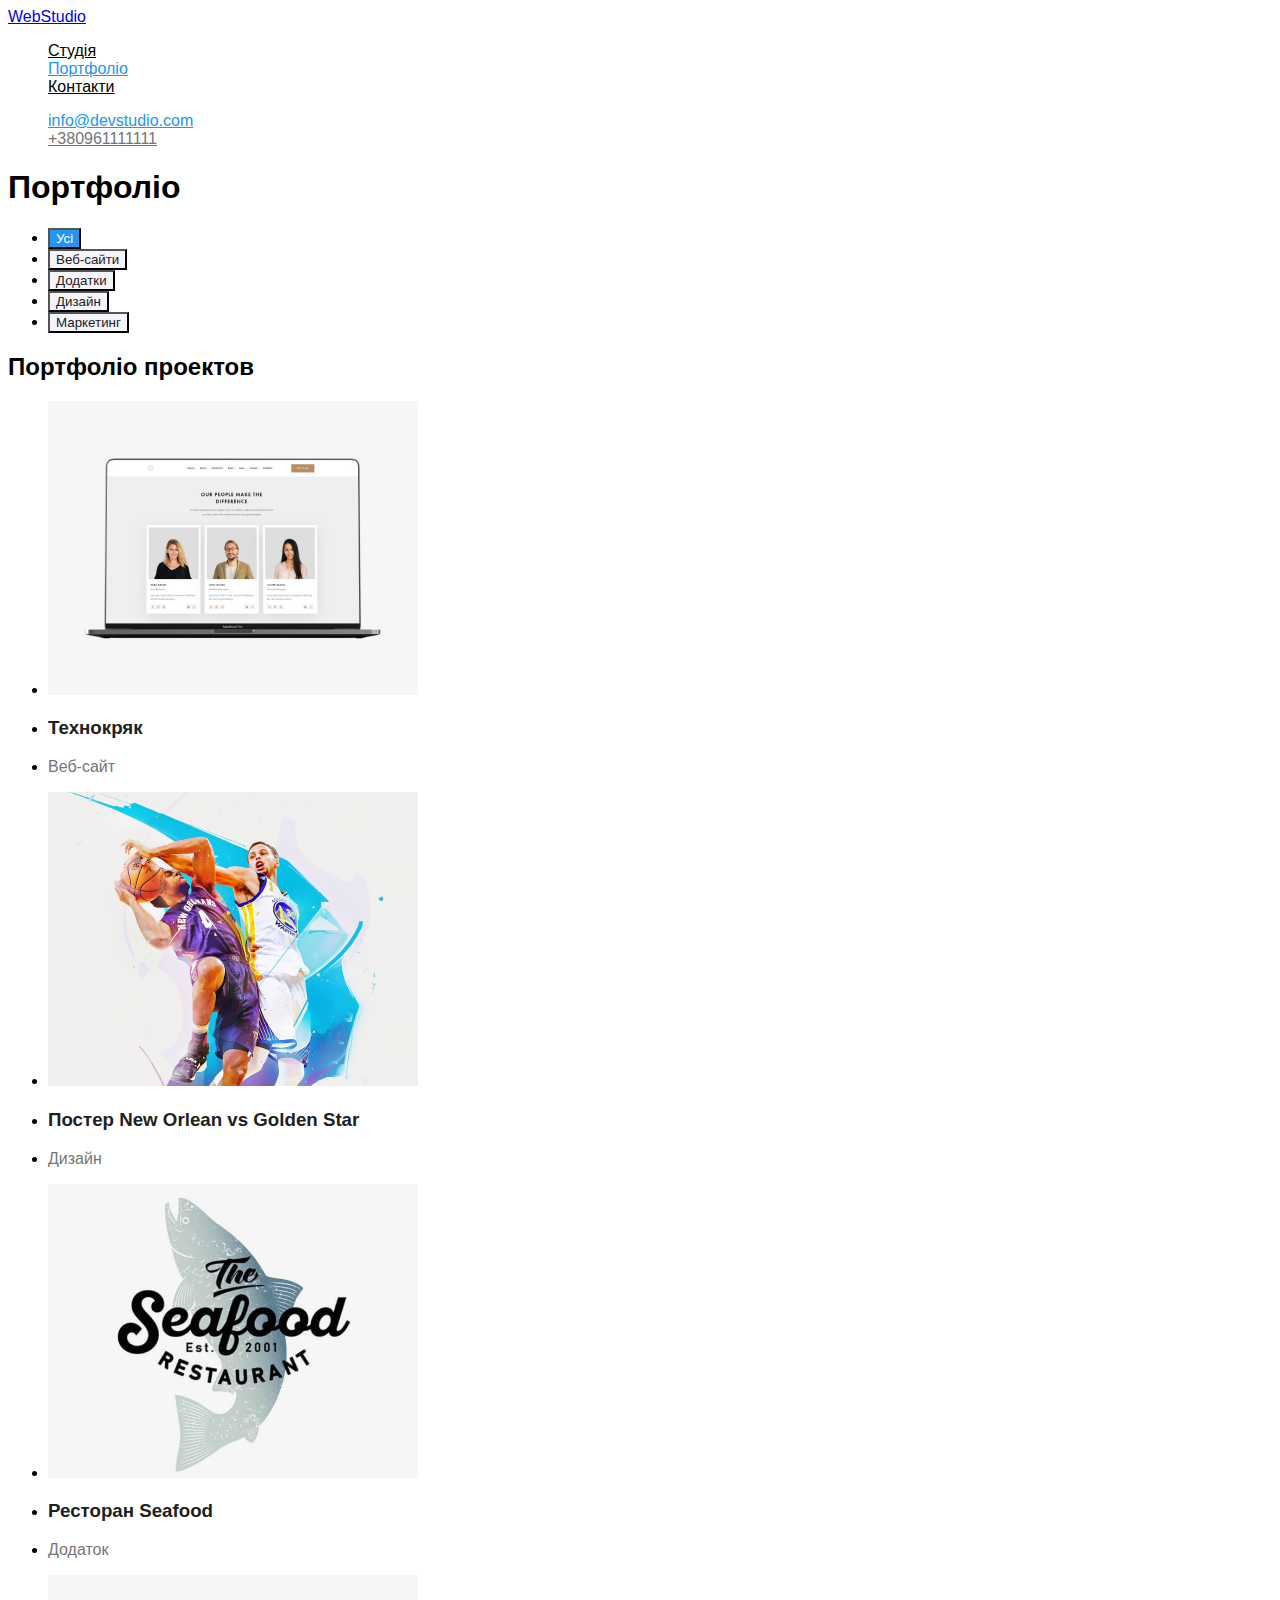
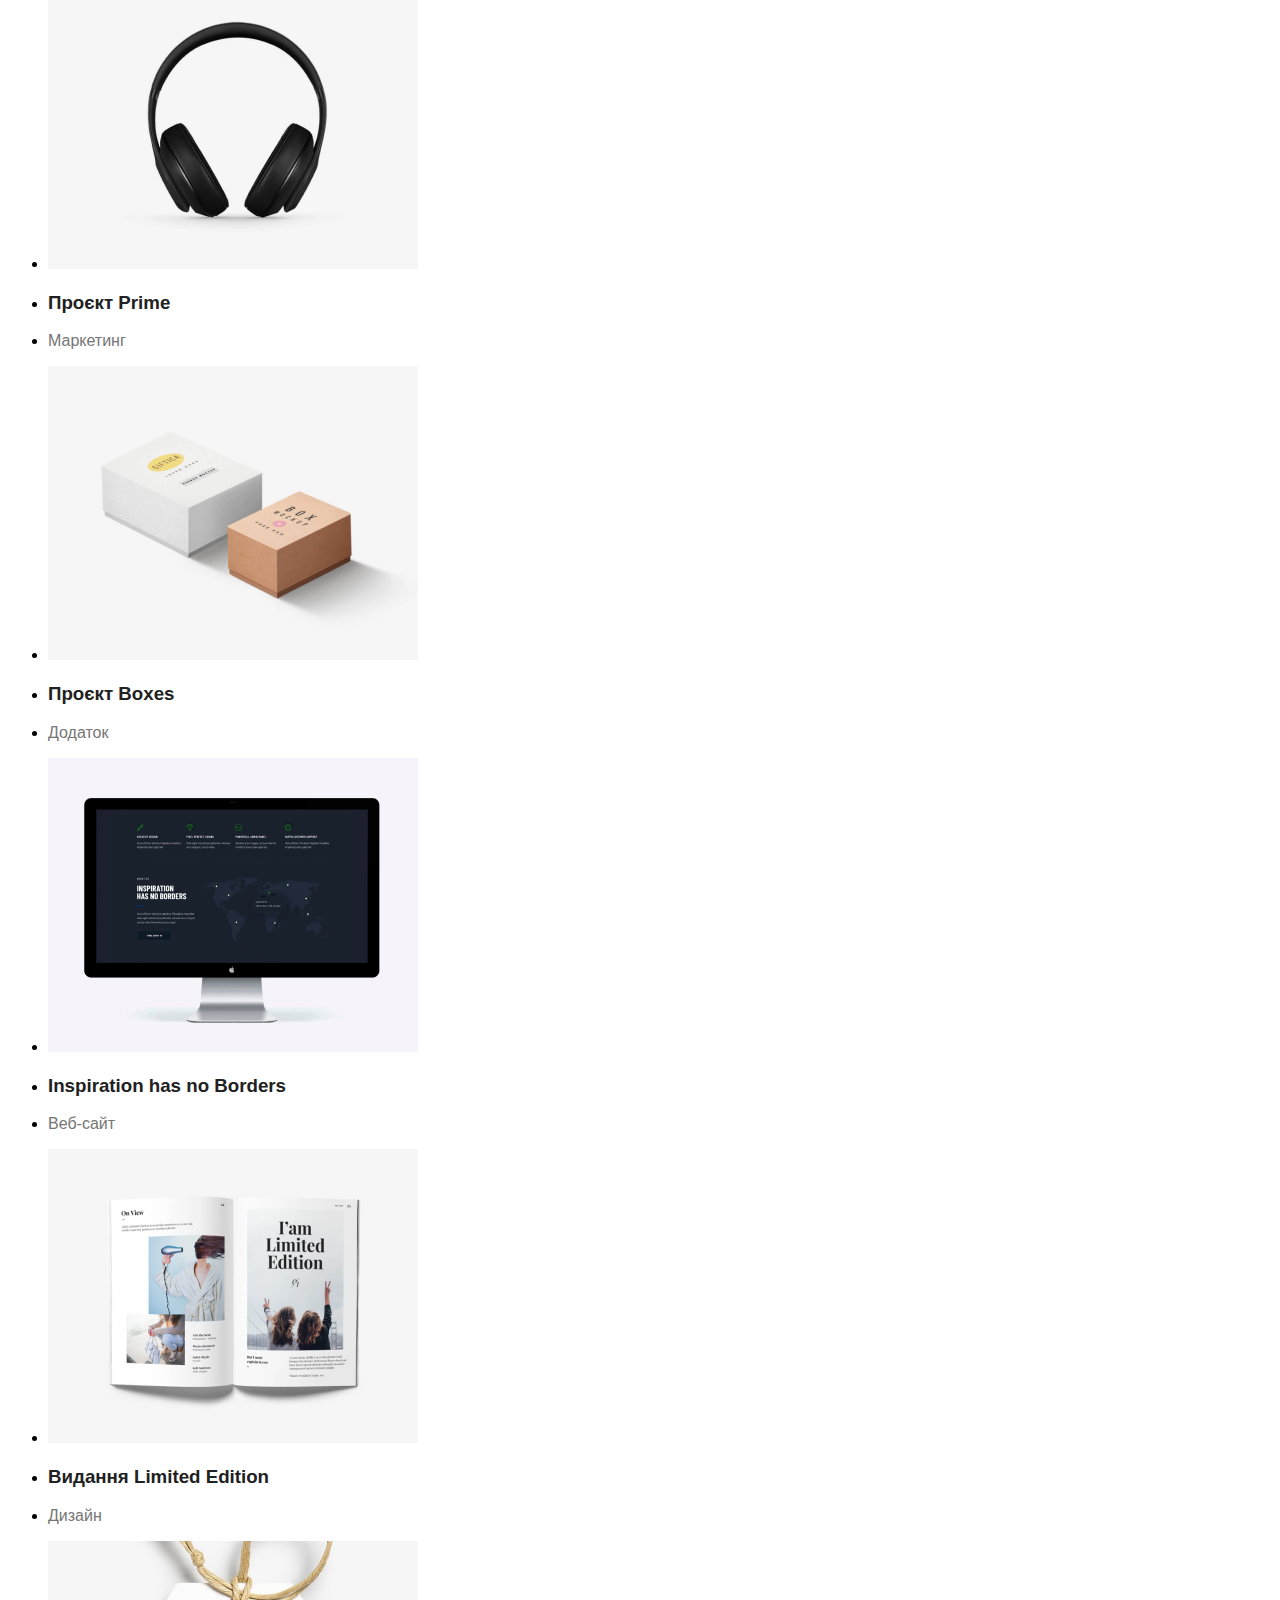
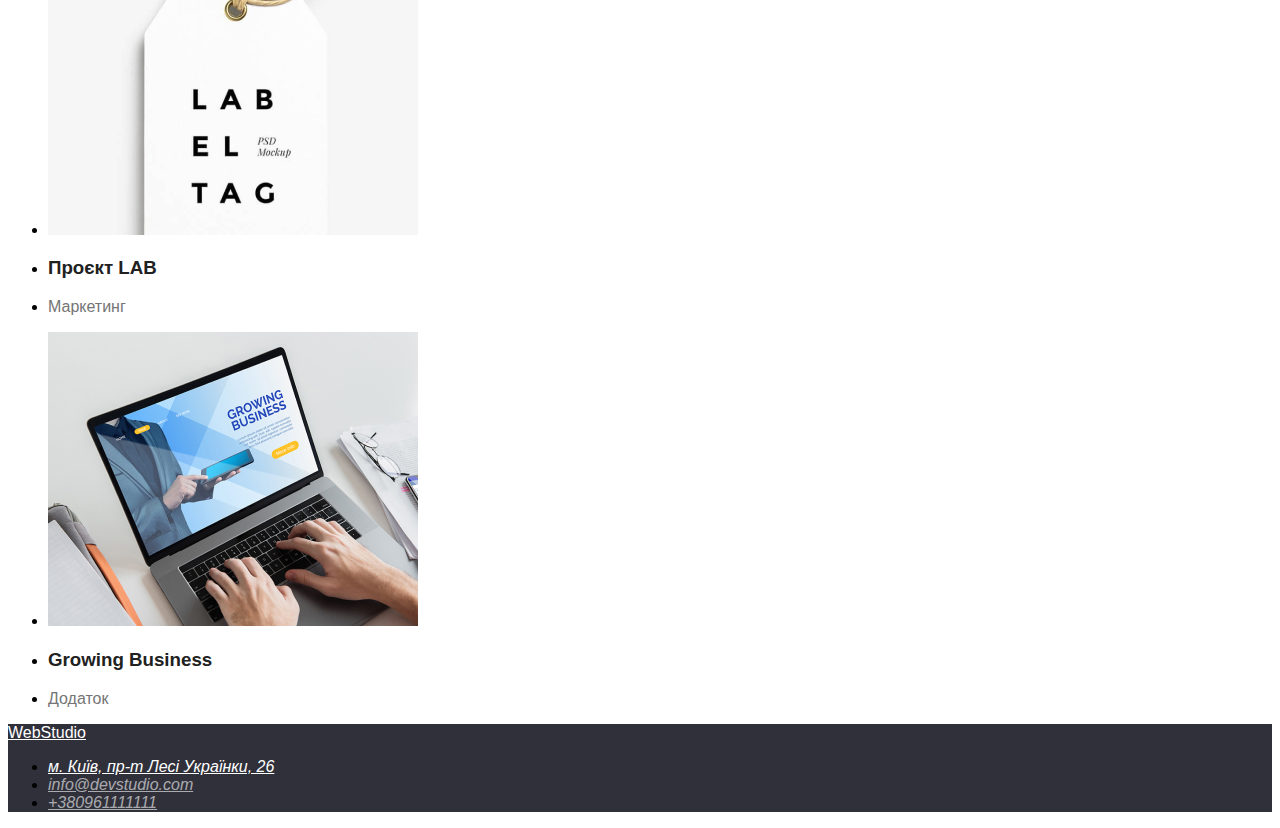
==== portfilio.html @ d3ab1b27 "Initial commit" ====
<!DOCTYPE html>
<html lang="uk">
<head>
    <meta charset="UTF-8">
    <meta http-equiv="X-UA-Compatible" content="IE=edge">
    <meta name="viewport" content="width=device-width, initial-scale=1.0">
    <title>PORTFOLIO</title>
    <link rel="stylesheet" href="./css/styles.css"/>
</head>
<body class="page">
    <header>
        <nav>
            <a href="/index.html" class="logo">
                WebStudio
           </a>
            <ul >
                <li><a href="" class="site-nav">Студія</a></li>
                <li><a href="./index.html" class="studia current">Портфоліо</a> </li>
                <li><a href="" class="site-nav">Контакти</a></li>
                
             </ul>
        </nav>  

            <ul class="auth-nav">
                <li><a href="mailto:info@devstudio.com" class="imail">info@devstudio.com</a></li>
                <li><a href="tel:+380961111111" class="telefone">+380961111111</a></li>
             </ul>


    </header>
    <h1>Портфоліо</h1> 
    <section>
        <ul>
            <li> <button type="button" class="button">Усі</button></li>
            <li><button type="button" class="portfolio-button">Веб-сайти</button></li>
            <li><button type="button" class="portfolio-button">Додатки</button></li>
            <li><button type="button" class="portfolio-button">Дизайн</button></li>
            <li><button type="button" class="portfolio-button">Маркетинг</button></li>
        </ul>
    </section>
    <section>
    <h2>Портфоліо проектов</h2>
    <ul>
        <li><img src="./imege/portfolio/tehno.jpg" alt="people"></li>
        <li><h3 class="title">Технокряк</h3></li>
        <li><p class="title-inform">Веб-сайт</p></li>
    </ul>
    <ul>
        <li><img src="./imege/portfolio/basket.jpg" alt="basketbol" width="370"></li>
        <li><h3 class="title">Постер New Orlean vs Golden Star</h3></li>
        <li><p class="title-inform">Дизайн</p></li>
    </ul>
    <ul>
        <li><img src="./imege/portfolio/fich.jpg" alt="fiching" width="370"></li>
        <li><h3 class="title">Ресторан Seafood</h3></li>
        <li><p class="title-inform">Додаток</p></li>
    </ul>
    <ul>
        <li><img src="./imege/portfolio/music.jpg" alt="headphone" width="370" ></li>
        <li><h3 class="title">Проєкт Prime</h3></li>
        <li><p class="title-inform">Маркетинг</p></li>
    </ul>
    <ul>
        <li><img src="./imege/portfolio/box.jpg" alt="boxs" width="370"></li>
        <li><h3 class="title">Проєкт Boxes</h3></li>
        <li><p class="title-inform">Додаток</p></li>
    </ul>
    <ul>
        <li><img src="./imege/portfolio/noyt.jpg" alt="noutbuk" width="370"></li>
        <li><h3 class="title">Inspiration has no Borders</h3></li>
        <li><p class="title-inform">Веб-сайт</p></li>
    </ul>
    <ul>
        <li><img src="./imege/portfolio/magaz.jpg" alt="magazine" width="370"></li>
        <li><h3 class="title">Видання Limited Edition</h3></li>
        <li><p class="title-inform">Дизайн</p></li>
    </ul>
    <ul>
        <li><img src="./imege/portfolio/laibl.jpg" alt="laibl" width="370"></li>
        <li><h3 class="title">Проєкт LAB</h3></li>
        <li><p class="title-inform">Маркетинг</p></li>
    </ul>
    <ul>
        <li><img src="./imege/portfolio/ruka.jpg" alt="hands" width="370"></li>
        <li><h3 class="title">Growing Business</h3></li>
        <li><p class="title-inform">Додаток</p></li>
    </ul>
    </section>

      <!---Футер-->
      <footer class="footer">
        <a href="./index.html" class="webstud">WebStudio</a>
        <address>
            <ul> 
                <li><a class="adress" href="посиланняgooglemap" target="_blank" rel="noopener noreferrer">м. Київ, пр-т Лесі Українки, 26</a></li>
                <li><a class="mail" href="mailto:info@devstudio.com">info@devstudio.com</a></li>
                <li><a class="tele" href="tel:+380961111111">+380961111111</a></li>
            </ul>
             
        </address>
    </footer>

</body>
---- css/styles.css ----
header{
   color:#FFFFFF ; 
}
.logo{
    color: #000000 #2196F3; 
    font-family: Raleway, sans-serif;
    font-style: 700;
    font-weight: 145px;
    font-size: 26px
    line-height: 1;
}
.page{
    font-family: Roboto, sans-serif;
}
.studia{
    color:#2196F3 ;
    font-family: Roboto
    font-style:  500;
    font-size: 14px
    line-height: 1,2;
}
.site-nav{
    color: #000000;
    font-family: Roboto
    font-style: 500;
    font-size: 14px
    line-height:1,2;
}
.studia .site-nav:hover,
.studia .site-nav:focus
.studia. current{
    color: #2196F3;
}
.imail{
  color: #2196F3;  
  font-family: Roboto
  font-style: 500;
  font-size: 14px
  line-height: 1,2;
}
.telefone{
    color:#757575;
    font-family: Roboto
    font-style: 500;
    font-size: 14px
    line-height: 1,2;
}
.button-title{
    background-color: #2F303A;
    color: #FFFFFF;
    font-family: Roboto
    font-style 900;
    font-size 44px
    line-height: 1,4; 
    text-align: center;
}
.button{
    color: #FFFFFF;
    background-color: #2196F3;
    font-family: Roboto
    font-style: 700;
    font-size 16px
    line-height: 1,8;
}
.portfolio-button{
    color: #212121;
    background-color: #F5F4FA;
    font-family: Roboto
    font-style 500;
    font-size: 16px
    line-height 1,6;
}
.comande{
    background-color: #F5F4FA;
}
.title{
    color: #212121;
    font-family: Roboto
    font-style: 700
    font-size: 14px
    lineheight: 1,14
}
.title-inform{
    color:#757575;
    font-family: Roboto
    font-style: 400;
    font-size: 14px
    line-height: 1,7;

}
.footer{
    background-color: #2F303A;
}
.webstud{
    color: #FFFFFF;
    font-family: Raleway
    font-style: 700;
    font-size: 26px
    line-height: 1,2;
}
.adress{
  color: #FFFFFF;
  font-family: Roboto
  font-style: 400;
  font-size: 14px
  line-height: 1,7;
}   
.mail{
    color: rgba(255, 255, 255, 0.6);
    font-family: Roboto
    font-style: 400;
    font-size: 14px
    line-height: 1,7;
}
.tele{
   color:rgba(255, 255, 255, 0.6) ;
   font-family: Roboto
   font-style: 400;
   font-size: 14px
   line-height: 1,7;
}
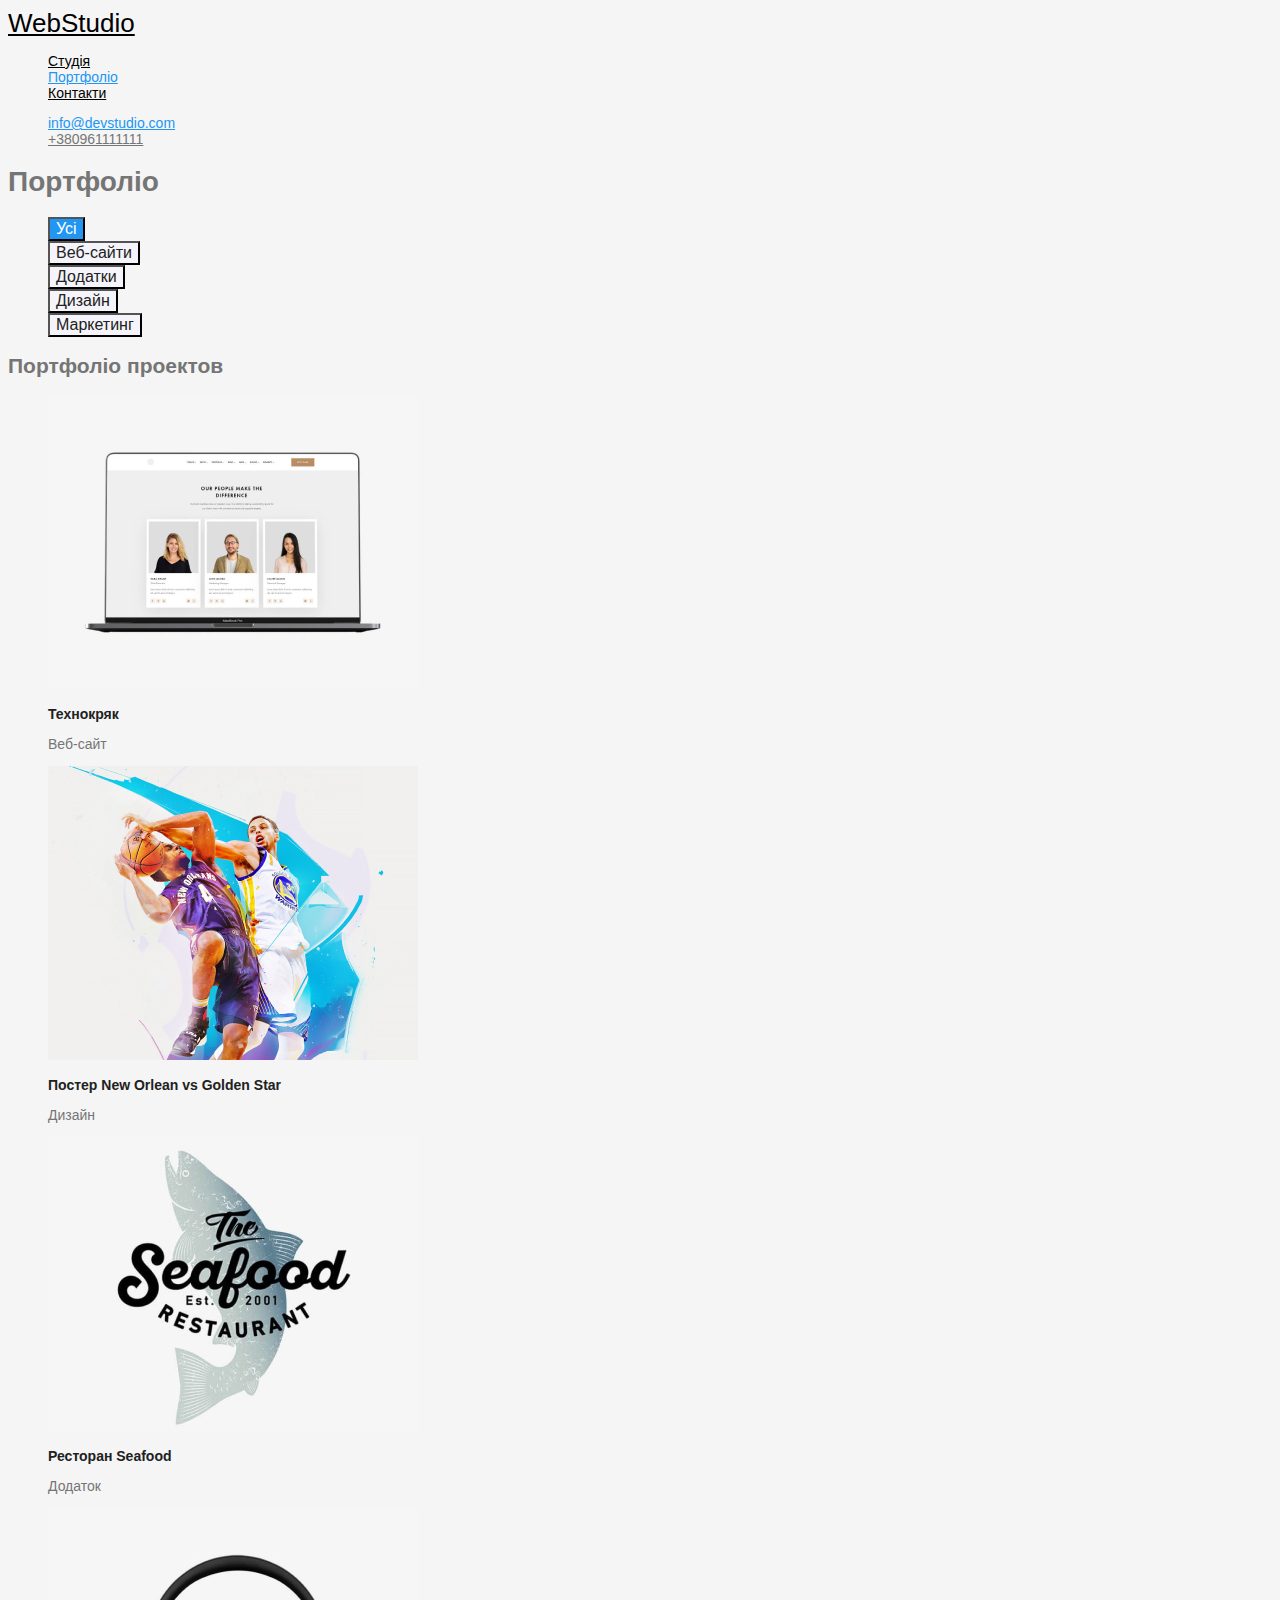
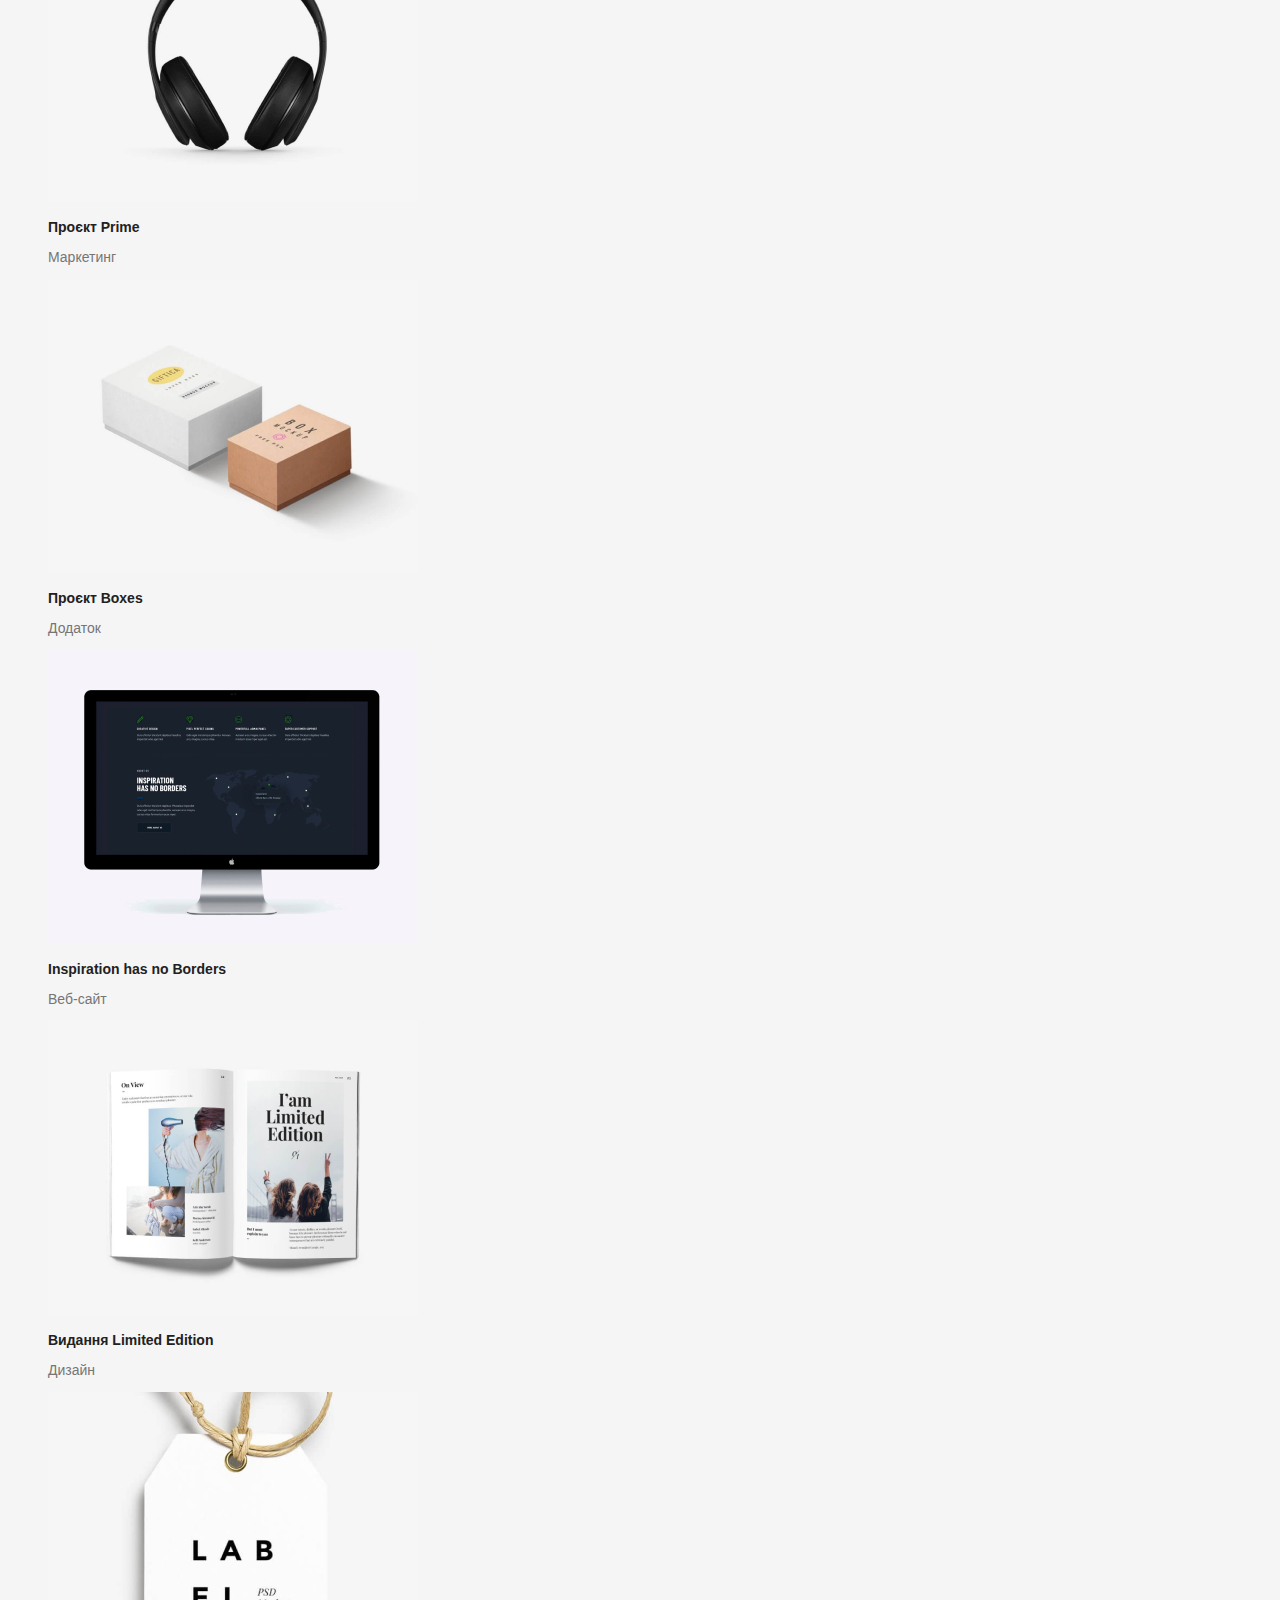
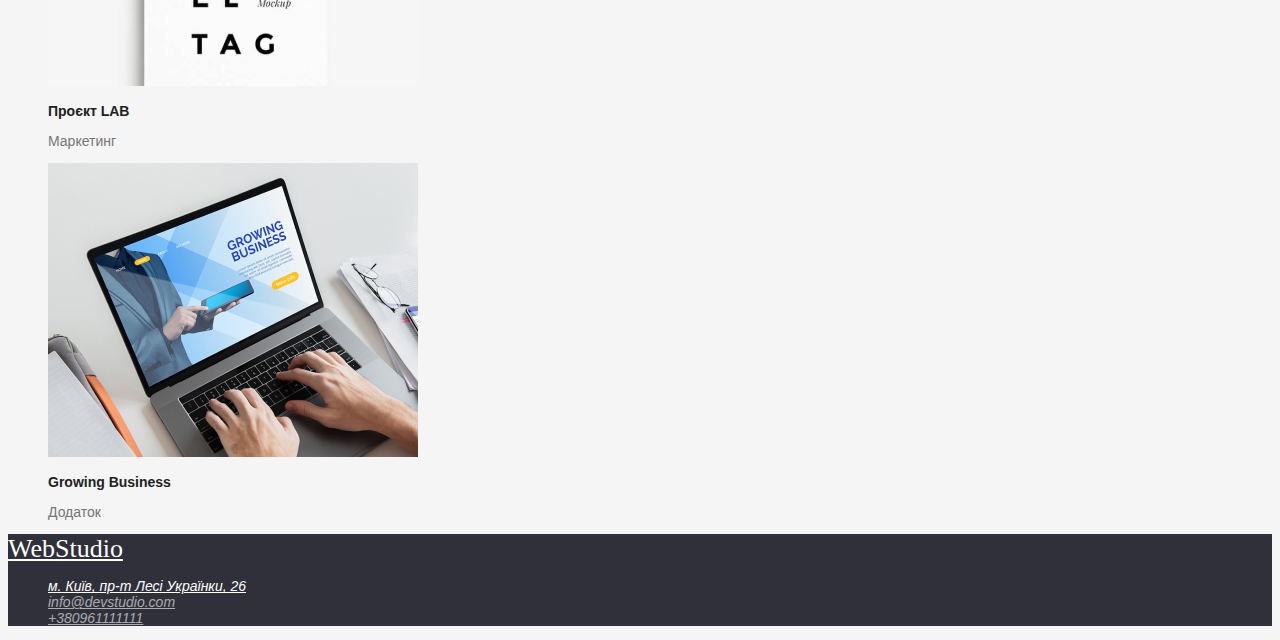
==== commit dfc2aad8: "Зробила корекцію." ====
--- a/portfilio.html
+++ b/portfilio.html
@@ -7,15 +7,15 @@
     <title>PORTFOLIO</title>
     <link rel="stylesheet" href="./css/styles.css"/>
 </head>
-<body class="page">
+<body>
     <header>
         <nav>
-            <a href="/index.html" class="logo">
+            <a href="" class="logo">
                 WebStudio
            </a>
             <ul >
-                <li><a href="" class="site-nav">Студія</a></li>
-                <li><a href="./index.html" class="studia current">Портфоліо</a> </li>
+                <li><a href="./index.html" class="site-nav">Студія</a></li>
+                <li><a href="" class="studia current">Портфоліо</a> </li>
                 <li><a href="" class="site-nav">Контакти</a></li>
                 
              </ul>
@@ -89,12 +89,12 @@
 
       <!---Футер-->
       <footer class="footer">
-        <a href="./index.html" class="webstud">WebStudio</a>
+        <a href="./index.html" class="slogan">WebStudio</a>
         <address>
             <ul> 
                 <li><a class="adress" href="посиланняgooglemap" target="_blank" rel="noopener noreferrer">м. Київ, пр-т Лесі Українки, 26</a></li>
                 <li><a class="mail" href="mailto:info@devstudio.com">info@devstudio.com</a></li>
-                <li><a class="tele" href="tel:+380961111111">+380961111111</a></li>
+                <li><a class="phone" href="tel:+380961111111">+380961111111</a></li>
             </ul>
              
         </address>
--- a/css/styles.css
+++ b/css/styles.css
@@ -1,122 +1,133 @@
+:root{
+    --primary-text-color:#757575;
+    --title-text-color:#000000;
+    --secondary-header-color:#212121;
+    --accent-color:#2196F3;
+    --main-body-color:#F5F5F5;
+    --main-background-color:#FFFFFF;
+    --secondary-background-color:#F5F4FA;
+    --window-color:#2F303A;
+    --email-color:rgba(255, 255, 255, 0.6);
+}
 
-header{
-   color:#FFFFFF ; 
-}
+/* основной цвет текста #757575  серый */
+/* цвет заголовков #000000  черный */
+/* цвет вторичных заголовков #212121 */
+/* цвет акцентов #2196F3 голубой */
+/* основной цвет тела #F5F5F5 */
+/* основной цвет фона  #FFFFFF  белый*/
+/* вторичній цвет фона #F5F4FA  еле серый*/
+/* цвет окна #2F303A асфальт*/
+/* цвет имейла и телефона rgba(255, 255, 255, 0.6)*/
+
+
 .logo{
-    color: #000000 #2196F3; 
+    color:var(--title-text-color); 
     font-family: Raleway, sans-serif;
     font-style: 700;
     font-weight: 145px;
     font-size: 26px
-    line-height: 1;
 }
-.page{
+body{
     font-family: Roboto, sans-serif;
+    background-color:var(--main-body-color);
+    color:var(--primary-text-color);
+    font-size: 14px;
+    line-height: 1,7;
+
+}
+ul{
+    list-style: none;
 }
 .studia{
-    color:#2196F3 ;
-    font-family: Roboto
-    font-style:  500;
-    font-size: 14px
+    color:var(--accent-color);
+    font-style: 500;
+    font-size: 14px;
     line-height: 1,2;
 }
 .site-nav{
-    color: #000000;
-    font-family: Roboto
+    color:var(--title-text-color);
     font-style: 500;
-    font-size: 14px
+    font-size: 14px;
     line-height:1,2;
 }
 .studia .site-nav:hover,
 .studia .site-nav:focus
-.studia. current{
-    color: #2196F3;
+.studia .current {
+    color:var(--accent-color);
 }
 .imail{
-  color: #2196F3;  
-  font-family: Roboto
+  color: var(--accent-color);  
   font-style: 500;
-  font-size: 14px
+  font-size: 14px;
   line-height: 1,2;
 }
 .telefone{
-    color:#757575;
-    font-family: Roboto
+    color:var(--primary-text-color);
     font-style: 500;
-    font-size: 14px
+    font-size: 14px;
     line-height: 1,2;
 }
 .button-title{
-    background-color: #2F303A;
-    color: #FFFFFF;
-    font-family: Roboto
-    font-style 900;
-    font-size 44px
+    background-color:var(--window-color);
+    color:var(--main-background-color);
+    font-style: 900;
+    font-size: 44px;
     line-height: 1,4; 
     text-align: center;
 }
 .button{
-    color: #FFFFFF;
-    background-color: #2196F3;
-    font-family: Roboto
+    color: var(--main-background-color);
+    background-color: var(--accent-color);
     font-style: 700;
-    font-size 16px
+    font-size: 16px;
     line-height: 1,8;
 }
 .portfolio-button{
-    color: #212121;
-    background-color: #F5F4FA;
-    font-family: Roboto
-    font-style 500;
-    font-size: 16px
-    line-height 1,6;
+    color:var(--secondary-header-color);
+    background-color:var(--secondary-background-color);
+    font-style: 500;
+    font-size: 16px;
+    line-height: 1,6;
 }
 .comande{
-    background-color: #F5F4FA;
+    background-color:var(--secondary-background-color);
 }
 .title{
-    color: #212121;
-    font-family: Roboto
-    font-style: 700
-    font-size: 14px
-    lineheight: 1,14
+    color: var(--secondary-header-color);
+    font-style: 700;
+    font-size: 14px;
+    line-height: 1,14
 }
 .title-inform{
-    color:#757575;
-    font-family: Roboto
+    color:var(--primary-text-color);
     font-style: 400;
-    font-size: 14px
+    font-size: 14px;
     line-height: 1,7;
-
 }
 .footer{
-    background-color: #2F303A;
+    background-color:var(--window-color);
 }
-.webstud{
-    color: #FFFFFF;
-    font-family: Raleway
+.slogan{
+    color: var(--main-background-color);
+    font-family: Raleway sans-serif;
     font-style: 700;
-    font-size: 26px
+    font-size: 26px;
     line-height: 1,2;
 }
 .adress{
-  color: #FFFFFF;
-  font-family: Roboto
+  color: var(--main-background-color);
   font-style: 400;
-  font-size: 14px
+  font-size: 14px;
   line-height: 1,7;
 }   
 .mail{
-    color: rgba(255, 255, 255, 0.6);
-    font-family: Roboto
-    font-style: 400;
-    font-size: 14px
+    color:var(--email-color) ;
+    font-size: 14px;
     line-height: 1,7;
 }
-.tele{
-   color:rgba(255, 255, 255, 0.6) ;
-   font-family: Roboto
-   font-style: 400;
-   font-size: 14px
+.phone{
+   color:var(--email-color);
+   font-size: 14px;
    line-height: 1,7;
 } 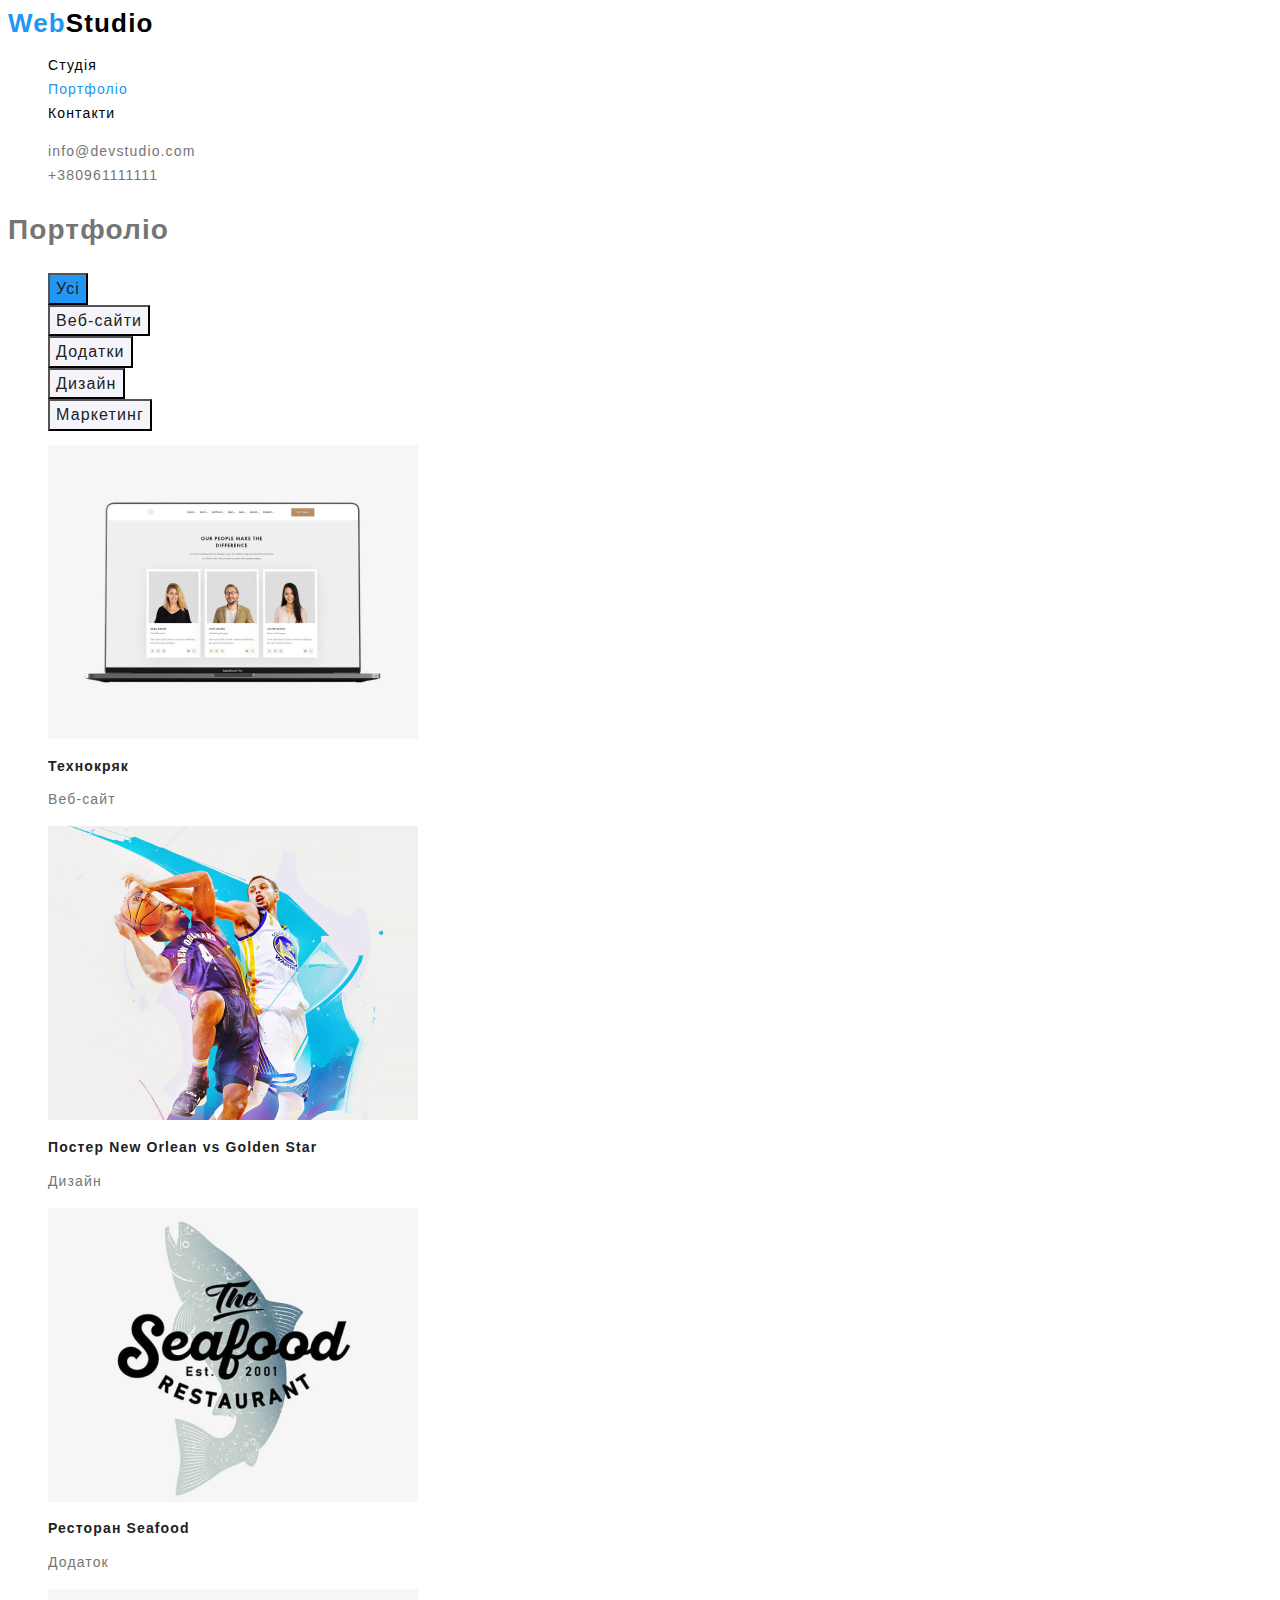
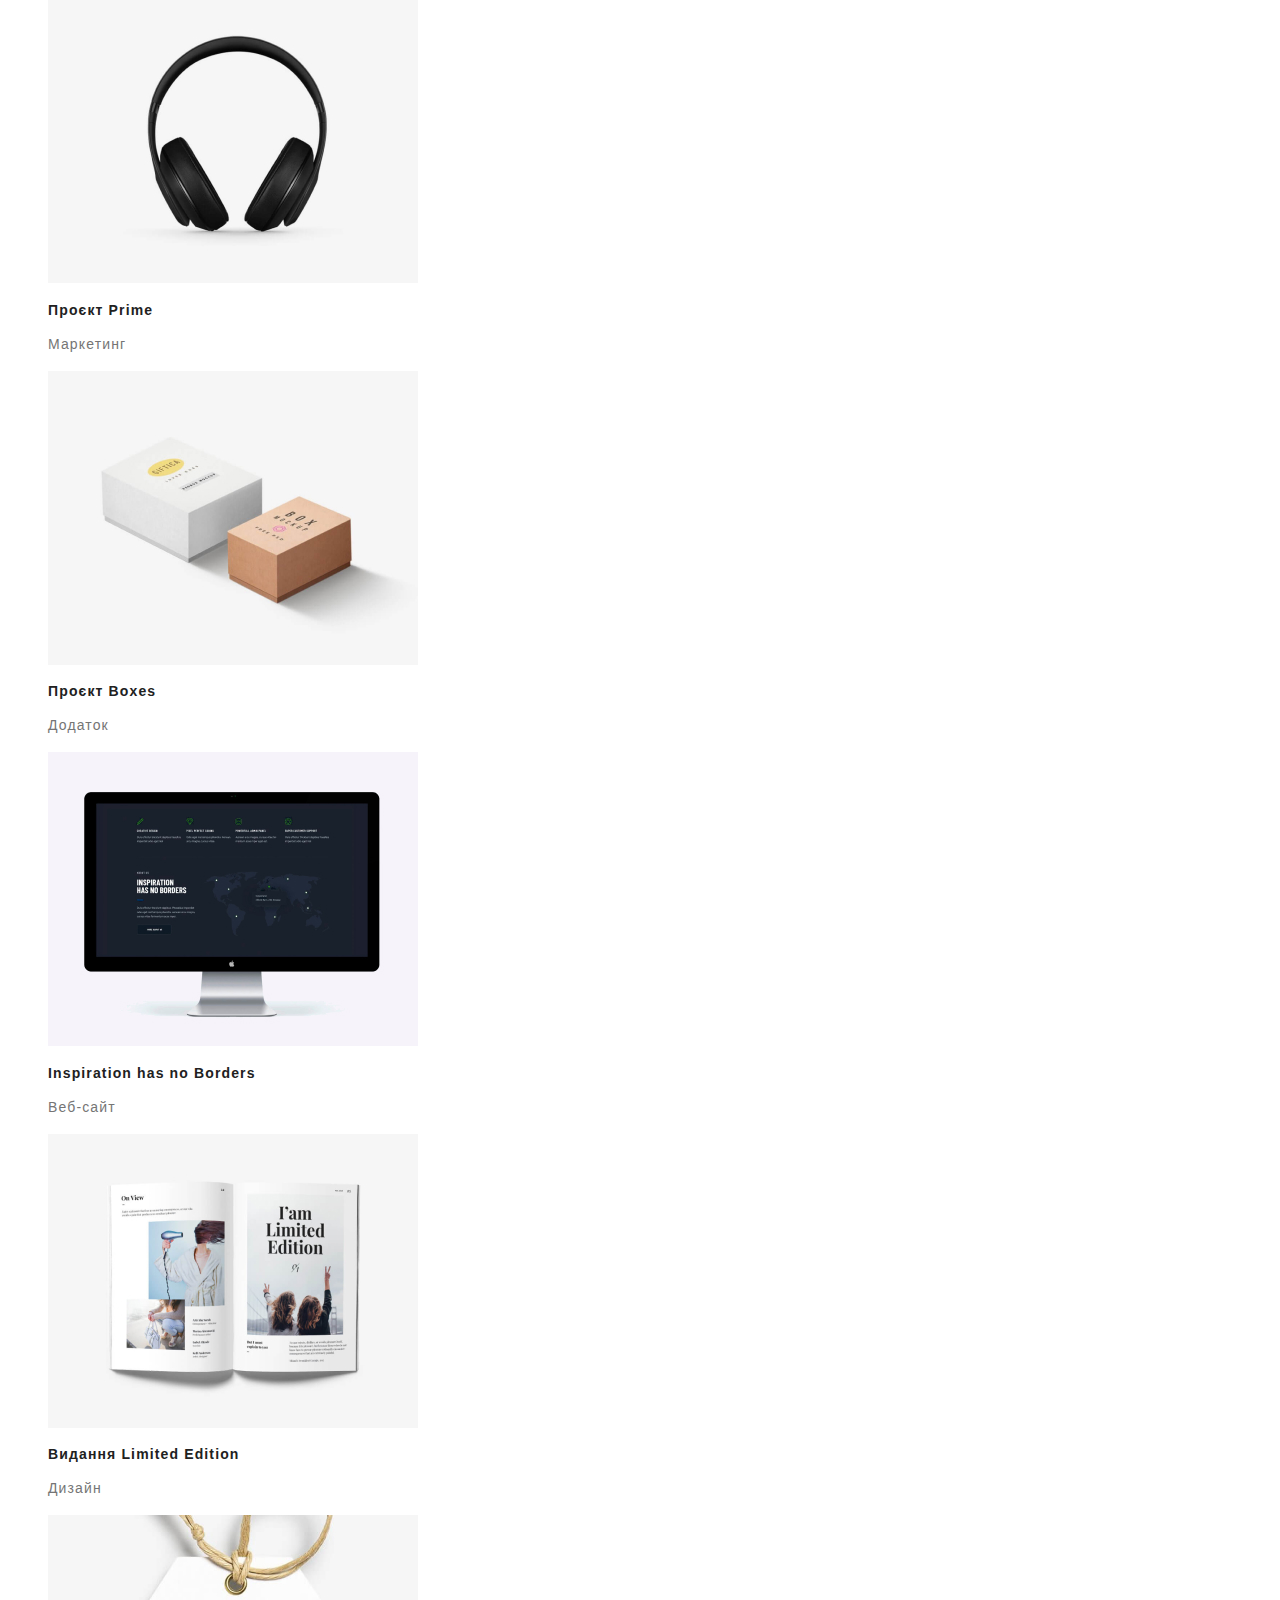
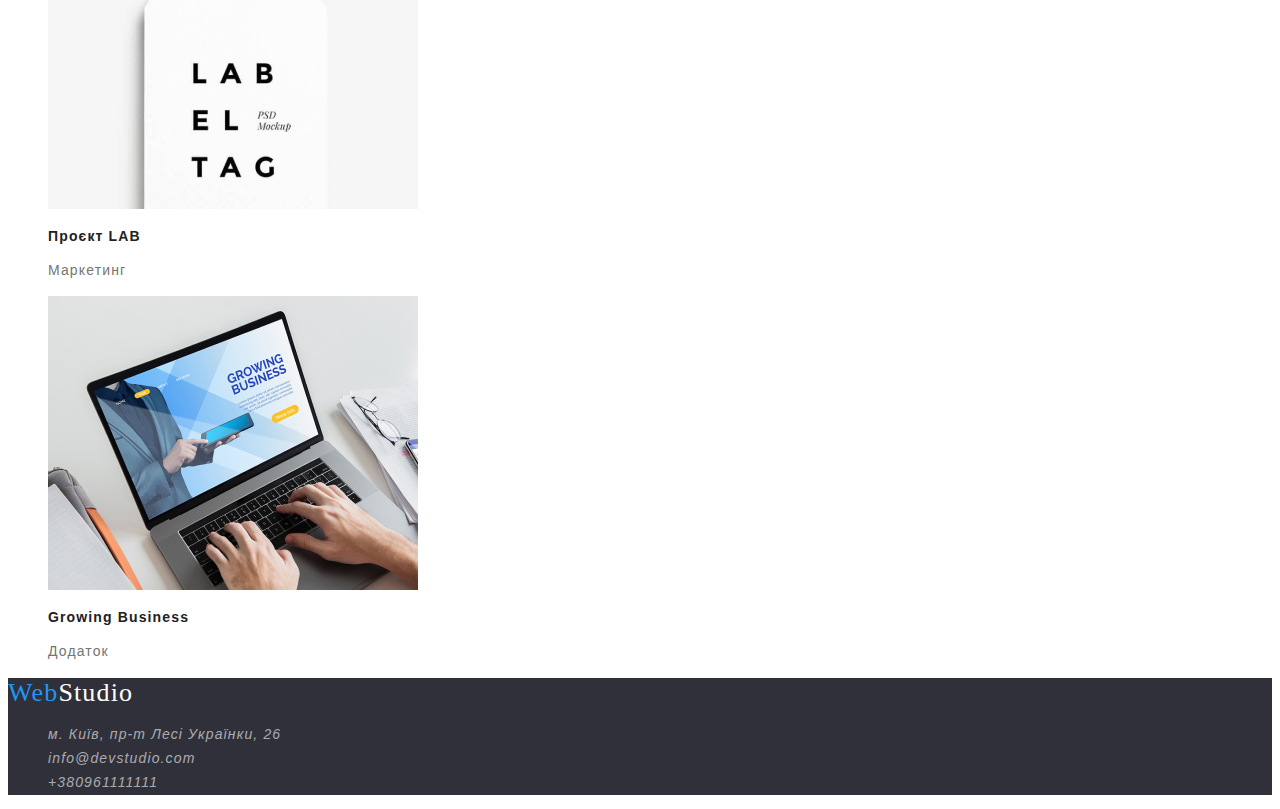
==== commit 09ea7dd9: "4 cпроба))" ====
--- a/portfilio.html
+++ b/portfilio.html
@@ -10,12 +10,11 @@
 <body>
     <header>
         <nav>
-            <a href="" class="logo">
-                WebStudio
+            <a href="" class="logo">Web<span class="studo-logo">Studio</span>
            </a>
             <ul >
                 <li><a href="./index.html" class="site-nav">Студія</a></li>
-                <li><a href="" class="studia current">Портфоліо</a> </li>
+                <li><a href="" class="site-nav current">Портфоліо</a> </li>
                 <li><a href="" class="site-nav">Контакти</a></li>
                 
              </ul>
@@ -28,10 +27,11 @@
 
 
     </header>
-    <h1>Портфоліо</h1> 
+    <main>
     <section>
+        <h1>Портфоліо</h1> 
         <ul>
-            <li> <button type="button" class="button">Усі</button></li>
+            <li> <button type="button" class="portfolio-button current current-port">Усі</button></li>
             <li><button type="button" class="portfolio-button">Веб-сайти</button></li>
             <li><button type="button" class="portfolio-button">Додатки</button></li>
             <li><button type="button" class="portfolio-button">Дизайн</button></li>
@@ -39,57 +39,49 @@
         </ul>
     </section>
     <section>
-    <h2>Портфоліо проектов</h2>
     <ul>
-        <li><img src="./imege/portfolio/tehno.jpg" alt="people"></li>
-        <li><h3 class="title">Технокряк</h3></li>
-        <li><p class="title-inform">Веб-сайт</p></li>
-    </ul>
-    <ul>
-        <li><img src="./imege/portfolio/basket.jpg" alt="basketbol" width="370"></li>
-        <li><h3 class="title">Постер New Orlean vs Golden Star</h3></li>
-        <li><p class="title-inform">Дизайн</p></li>
-    </ul>
-    <ul>
-        <li><img src="./imege/portfolio/fich.jpg" alt="fiching" width="370"></li>
-        <li><h3 class="title">Ресторан Seafood</h3></li>
+        <li><img src="./imege/portfolio/tehno.jpg" alt="people" width="370">
+        <h2 class="title">Технокряк</h2>
+        <p class="title-inform">Веб-сайт</p></li>
+    
+        <li><img src="./imege/portfolio/basket.jpg" alt="basketbol" width="370">
+        <h2 class="title">Постер New Orlean vs Golden Star</h2>
+        <p class="title-inform">Дизайн</p></li>
+    
+        <li><img src="./imege/portfolio/fich.jpg" alt="fiching" width="370">
+        <h2 class="title">Ресторан Seafood</h2>
         <li><p class="title-inform">Додаток</p></li>
-    </ul>
-    <ul>
-        <li><img src="./imege/portfolio/music.jpg" alt="headphone" width="370" ></li>
-        <li><h3 class="title">Проєкт Prime</h3></li>
-        <li><p class="title-inform">Маркетинг</p></li>
-    </ul>
-    <ul>
-        <li><img src="./imege/portfolio/box.jpg" alt="boxs" width="370"></li>
-        <li><h3 class="title">Проєкт Boxes</h3></li>
-        <li><p class="title-inform">Додаток</p></li>
-    </ul>
-    <ul>
-        <li><img src="./imege/portfolio/noyt.jpg" alt="noutbuk" width="370"></li>
-        <li><h3 class="title">Inspiration has no Borders</h3></li>
-        <li><p class="title-inform">Веб-сайт</p></li>
-    </ul>
-    <ul>
-        <li><img src="./imege/portfolio/magaz.jpg" alt="magazine" width="370"></li>
-        <li><h3 class="title">Видання Limited Edition</h3></li>
-        <li><p class="title-inform">Дизайн</p></li>
-    </ul>
-    <ul>
-        <li><img src="./imege/portfolio/laibl.jpg" alt="laibl" width="370"></li>
-        <li><h3 class="title">Проєкт LAB</h3></li>
-        <li><p class="title-inform">Маркетинг</p></li>
-    </ul>
-    <ul>
-        <li><img src="./imege/portfolio/ruka.jpg" alt="hands" width="370"></li>
-        <li><h3 class="title">Growing Business</h3></li>
-        <li><p class="title-inform">Додаток</p></li>
+    
+        <li><img src="./imege/portfolio/music.jpg" alt="headphone" width="370">
+        <h2 class="title">Проєкт Prime</h2>
+        <p class="title-inform">Маркетинг</p></li>
+    
+        <li><img src="./imege/portfolio/box.jpg" alt="boxs" width="370">
+        <h2 class="title">Проєкт Boxes</h2>
+        <p class="title-inform">Додаток</p></li>
+
+        <li><img src="./imege/portfolio/noyt.jpg" alt="noutbuk" width="370">
+        <h2 class="title">Inspiration has no Borders</h2>
+        <p class="title-inform">Веб-сайт</p></li>
+
+        <li><img src="./imege/portfolio/magaz.jpg" alt="magazine" width="370">
+        <h2 class="title">Видання Limited Edition</h2>
+        <p class="title-inform">Дизайн</p></li>
+    
+        <li><img src="./imege/portfolio/laibl.jpg" alt="laibl" width="370">
+        <h2 class="title">Проєкт LAB</h2>
+        <p class="title-inform">Маркетинг</p></li>
+
+        <li><img src="./imege/portfolio/ruka.jpg" alt="hands" width="370">
+        <h2 class="title">Growing Business</h2>
+        <p class="title-inform">Додаток</p></li>
     </ul>
     </section>
+    </main>
 
       <!---Футер-->
       <footer class="footer">
-        <a href="./index.html" class="slogan">WebStudio</a>
+        <a href="./index.html" class="slogan"><span class="web-footer">Web</span>Studio</a>
         <address>
             <ul> 
                 <li><a class="adress" href="посиланняgooglemap" target="_blank" rel="noopener noreferrer">м. Київ, пр-т Лесі Українки, 26</a></li>
--- a/css/styles.css
+++ b/css/styles.css
@@ -3,7 +3,6 @@
     --title-text-color:#000000;
     --secondary-header-color:#212121;
     --accent-color:#2196F3;
-    --main-body-color:#F5F5F5;
     --main-background-color:#FFFFFF;
     --secondary-background-color:#F5F4FA;
     --window-color:#2F303A;
@@ -14,7 +13,6 @@
 /* цвет заголовков #000000  черный */
 /* цвет вторичных заголовков #212121 */
 /* цвет акцентов #2196F3 голубой */
-/* основной цвет тела #F5F5F5 */
 /* основной цвет фона  #FFFFFF  белый*/
 /* вторичній цвет фона #F5F4FA  еле серый*/
 /* цвет окна #2F303A асфальт*/
@@ -22,112 +20,200 @@
 
 
 .logo{
-    color:var(--title-text-color); 
+    text-decoration: none;
+    color:var(--accent-color); 
     font-family: Raleway, sans-serif;
-    font-style: 700;
-    font-weight: 145px;
-    font-size: 26px
+    font-size: 26px;
+    font-weight: 700;
+    line-height: 1.19;
+}
+.studo-logo{
+    color:var(--title-text-color);
 }
 body{
     font-family: Roboto, sans-serif;
-    background-color:var(--main-body-color);
+    background-color:var(--main-background-color);
     color:var(--primary-text-color);
     font-size: 14px;
-    line-height: 1,7;
-
+    line-height: 1.71;
+    letter-spacing: 0.03cm;
 }
 ul{
     list-style: none;
 }
 .studia{
     color:var(--accent-color);
-    font-style: 500;
-    font-size: 14px;
-    line-height: 1,2;
+    font-weight: 500;
+    font-size: 14px;
+    line-height: 1.2;
 }
 .site-nav{
     color:var(--title-text-color);
-    font-style: 500;
-    font-size: 14px;
-    line-height:1,2;
-}
-.studia .site-nav:hover,
-.studia .site-nav:focus
-.studia .current {
+    font-weight: 500;
+    font-size: 14px;
+    line-height:1.2;
+    text-decoration: none;
+}
+.site-nav:hover,
+.site-nav:focus
+.current {
     color:var(--accent-color);
 }
+.current{
+    color: var(--accent-color);
+}
 .imail{
-  color: var(--accent-color);  
-  font-style: 500;
+  color: var(--primary-text-color);  
+  font-weight: 500;
   font-size: 14px;
-  line-height: 1,2;
-}
-.telefone{
+  line-height: 1.2;
+  text-decoration: none;
+}
+.telefone
+{
     color:var(--primary-text-color);
-    font-style: 500;
-    font-size: 14px;
-    line-height: 1,2;
+    font-weight: 500;
+    font-size: 14px;
+    line-height: 1.2;
+    text-decoration: none;
+}
+.imal:hover,
+.imail:focus{
+    color: var(--accent-color);
+}
+.telefone:hover,
+.telefone:focus{
+    color: var(--accent-color);
 }
 .button-title{
     background-color:var(--window-color);
     color:var(--main-background-color);
-    font-style: 900;
+    font-weight: 900;
     font-size: 44px;
-    line-height: 1,4; 
+    line-height: 1.36;
     text-align: center;
+    letter-spacing: 0.06cm;
+    text-transform: uppercase;
 }
 .button{
+    cursor: pointer;
+    font-family: inherit;
     color: var(--main-background-color);
     background-color: var(--accent-color);
-    font-style: 700;
-    font-size: 16px;
-    line-height: 1,8;
+    font-size: 16px;
+    font-weight: 700;
+    line-height: 1.87;
+    align-items: center;
+    letter-spacing: 0.06cm;
+
 }
 .portfolio-button{
+    cursor: pointer;
     color:var(--secondary-header-color);
     background-color:var(--secondary-background-color);
-    font-style: 500;
-    font-size: 16px;
-    line-height: 1,6;
+    font-weight: 500;
+    font-size: 16px;
+    line-height: 1.6;
+    text-align: center;
+    letter-spacing: 0.03cm;
+}
+.portfolio-button:hover,
+.portfolio-button:focus
+.current{
+    color:var(--title-text-color);
+    background-color: var(--accent-color);
+}
+.current-port{
+    background-color: var(--accent-color);
 }
 .comande{
     background-color:var(--secondary-background-color);
 }
 .title{
     color: var(--secondary-header-color);
-    font-style: 700;
-    font-size: 14px;
-    line-height: 1,14
+    font-size: 14px;
+    font-weight: 700;
+    line-height: 1.14;
+    letter-spacing: 0.03cm;
 }
 .title-inform{
     color:var(--primary-text-color);
-    font-style: 400;
-    font-size: 14px;
-    line-height: 1,7;
+    font-size: 14px;
+    font-weight: 400;
+    line-height: 1.71;
+    letter-spacing: 0.03cm;
+}
+.comanda-title{
+    color: var(--secondary-header-color);
+    font-weight: 700;
+    font-size: 36px;
+    line-height: 1.16;
+    letter-spacing: 0.03cm;
+    text-align: center;
+}
+.comanda-title-people{
+    color: var(--secondary-header-color);
+    font-weight: 500;
+    font-size: 16px;
+    line-height: 1.18;
+    letter-spacing: 0.03cm;
+}
+.work-inform{
+    color: var(--primary-text-color);
+    font-size: 16px;
+    font-weight: 400;
+    line-height: 1.18;
+    letter-spacing: 0.03cm;
+
 }
 .footer{
     background-color:var(--window-color);
 }
+.web-footer{
+    color: var(--accent-color)
+}
 .slogan{
     color: var(--main-background-color);
     font-family: Raleway sans-serif;
-    font-style: 700;
     font-size: 26px;
-    line-height: 1,2;
+    font-weight: 400;
+    line-height: 1.19;
+    text-decoration: none;
+    letter-spacing: 0.03cm;
 }
 .adress{
-  color: var(--main-background-color);
-  font-style: 400;
+  color: var(--email-color);
+  font-weight: 400;
   font-size: 14px;
-  line-height: 1,7;
+  line-height: 1.7;
+  text-decoration: none;
+  letter-spacing: 0.03cm;
 }   
 .mail{
-    color:var(--email-color) ;
-    font-size: 14px;
-    line-height: 1,7;
+    color:var(--email-color);
+    font-weight: 400;
+    font-size: 14px;
+    line-height: 1.7;
+    letter-spacing: 0.03cm;
+    text-decoration: none;
 }
 .phone{
    color:var(--email-color);
+   font-weight: 400;
    font-size: 14px;
-   line-height: 1,7;
-} +   line-height: 1.7;
+   letter-spacing: 0.03cm;
+   text-decoration: none;
+} 
+.phone:hover,
+.phone:focus{
+    color:var(--main-background-color) ;
+}
+.adress:hover,
+.adress:focus{
+    color: var(--main-background-color);
+}
+.mail:hover,
+.mail:focus{
+    color: var(--main-background-color);
+}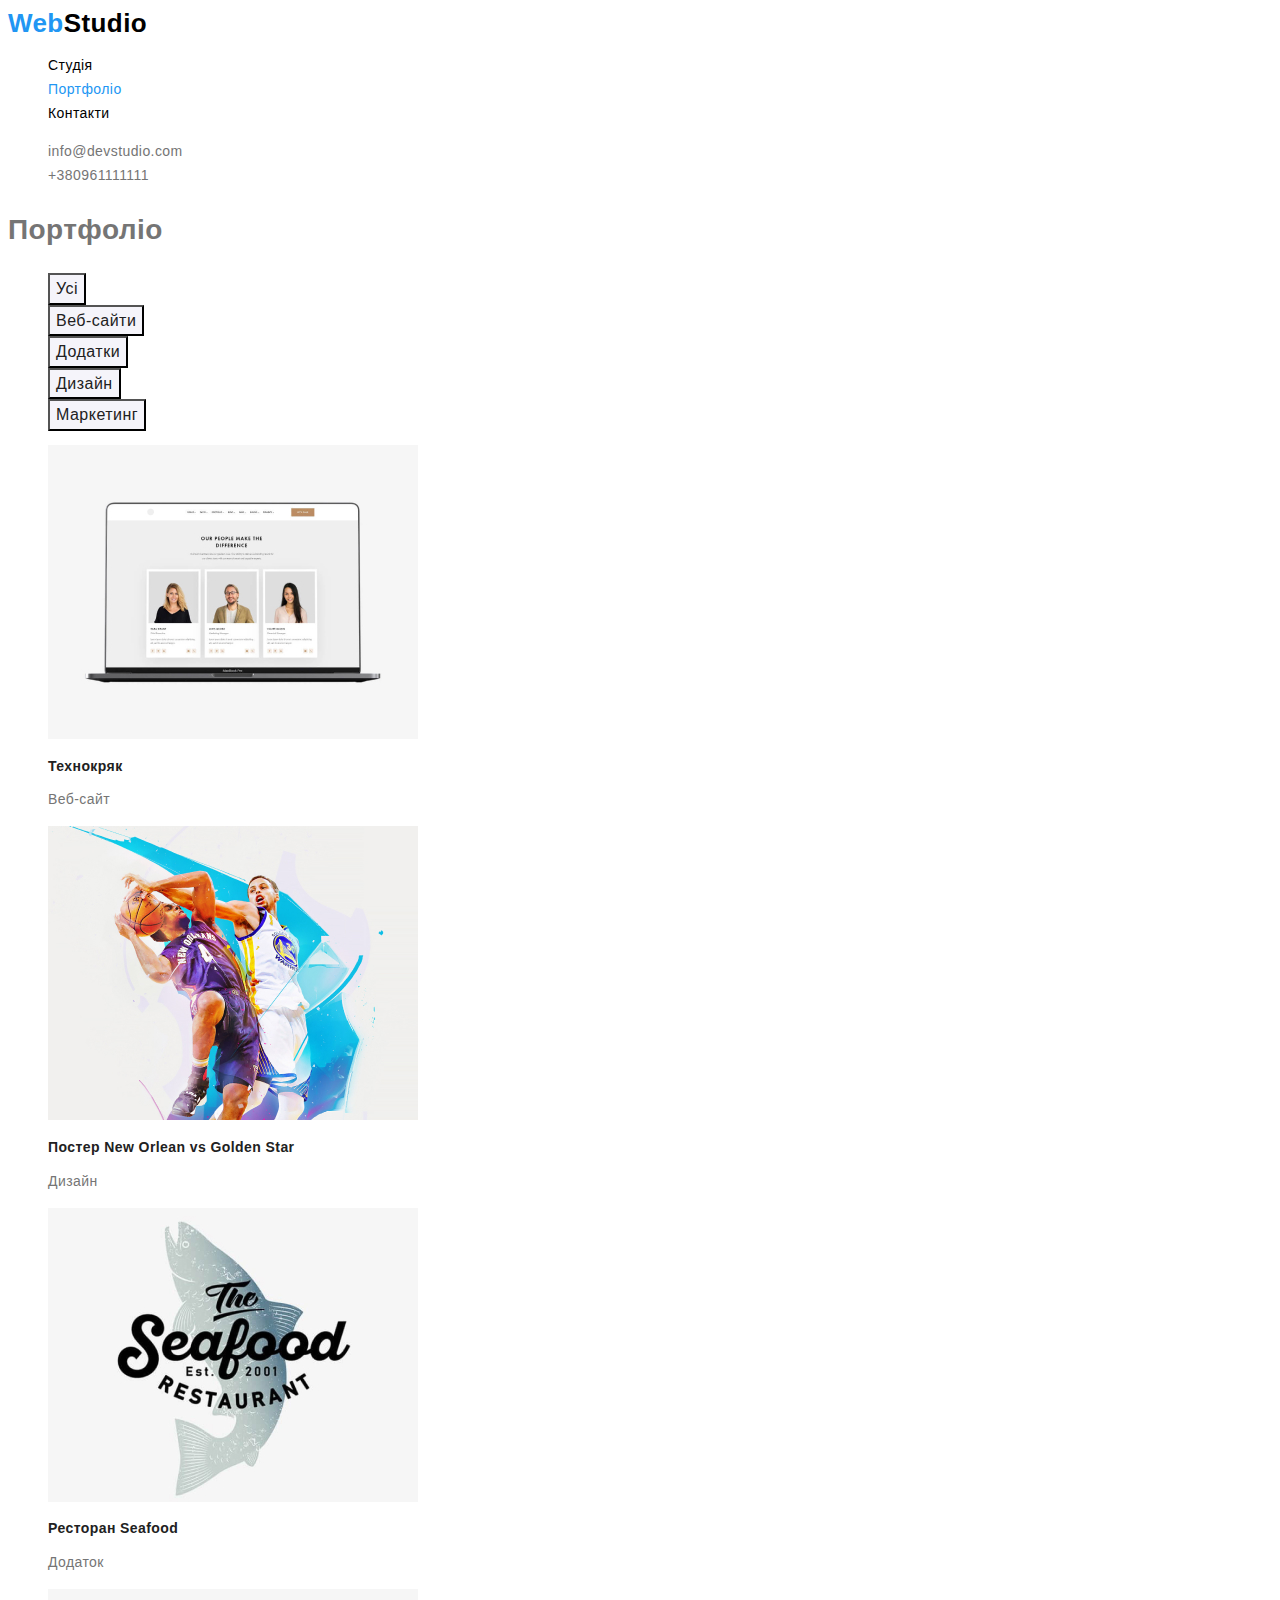
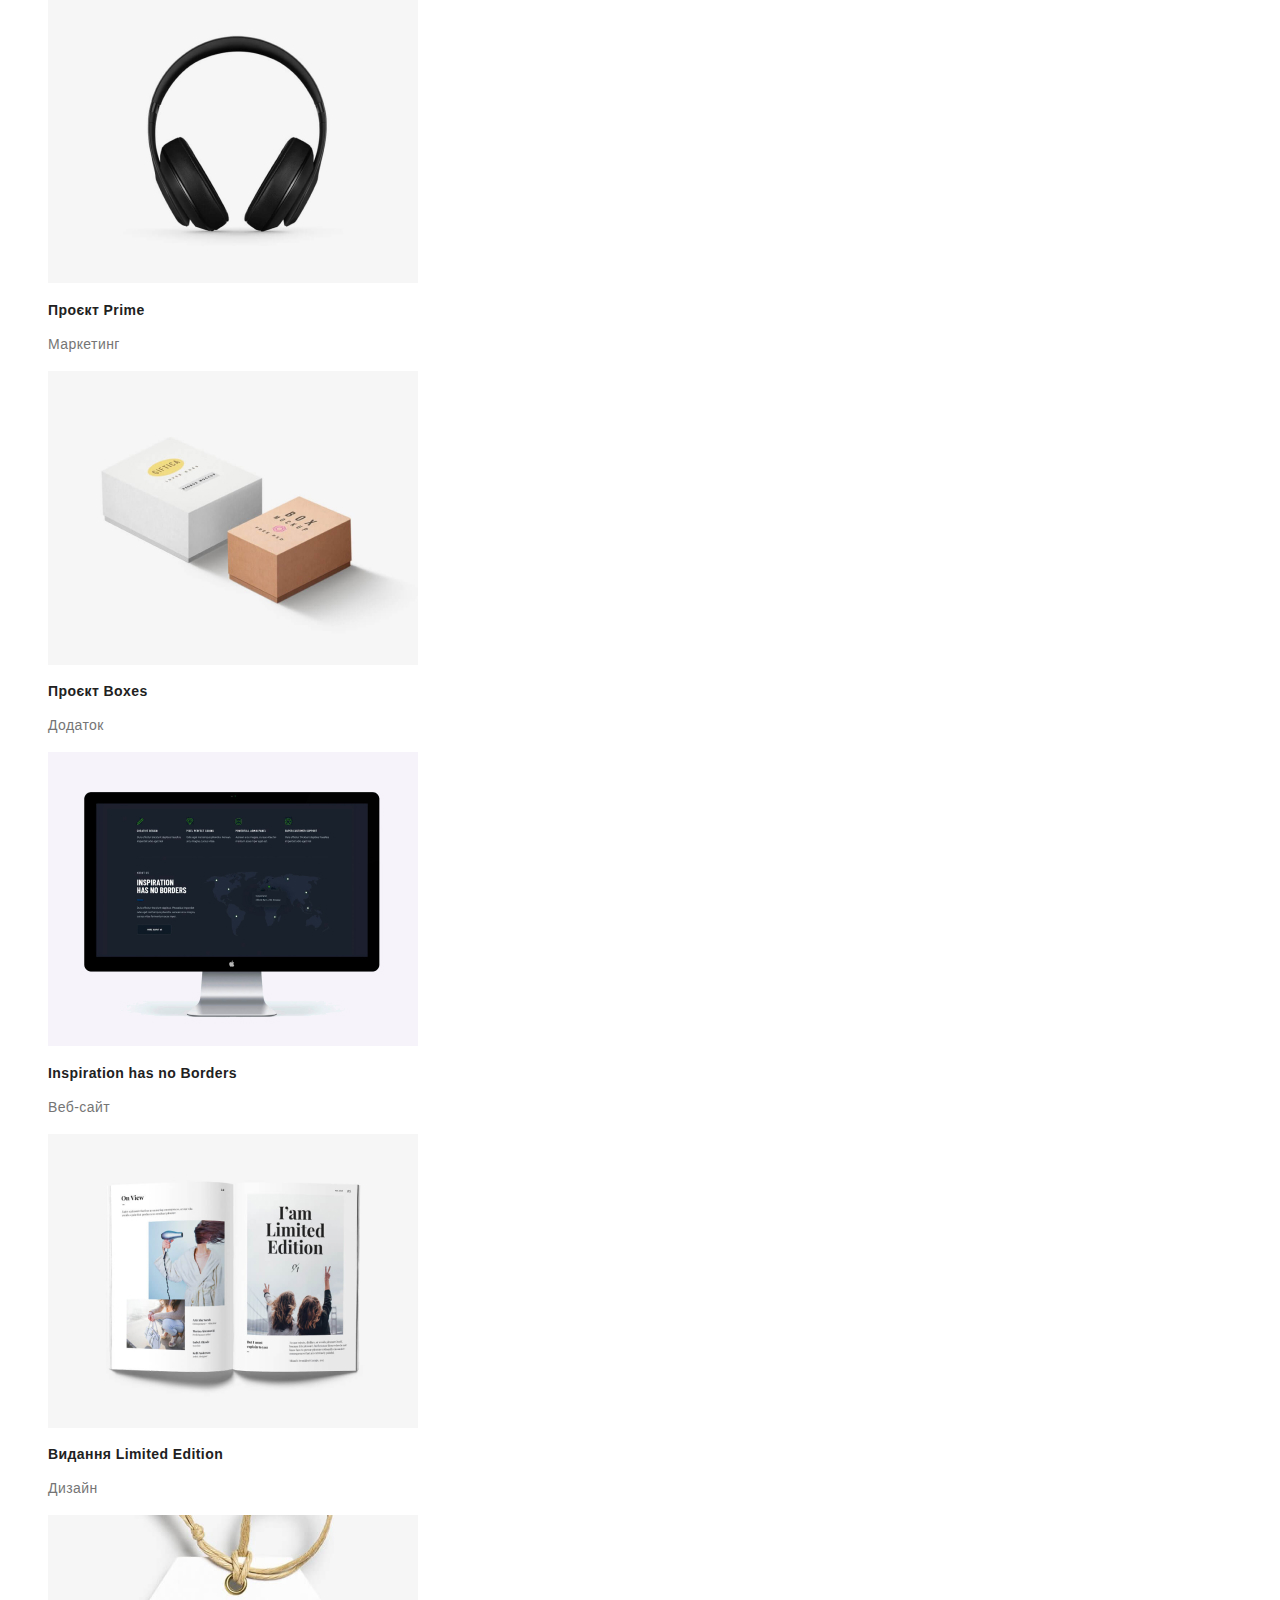
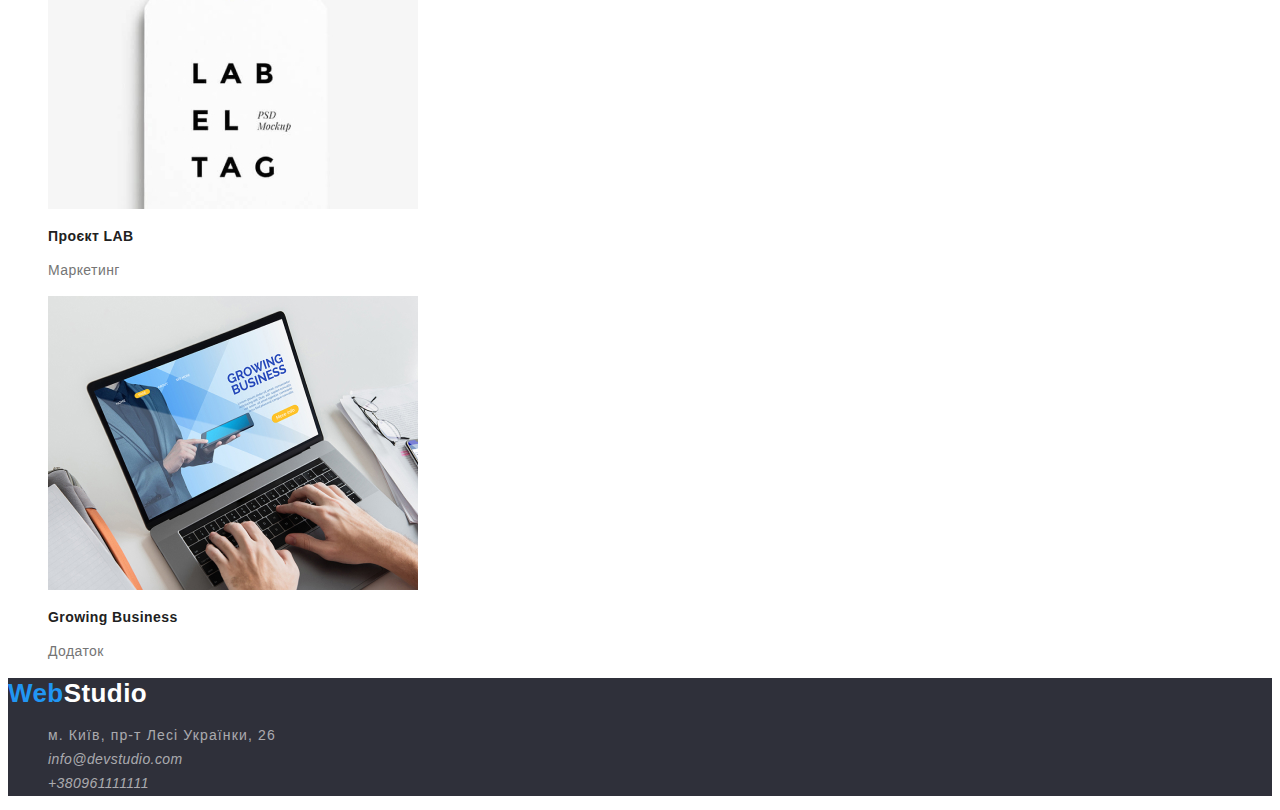
==== commit 9cf3a53c: "моя попытка номер пять!!" ====
--- a/portfilio.html
+++ b/portfilio.html
@@ -21,8 +21,8 @@
         </nav>  
 
             <ul class="auth-nav">
-                <li><a href="mailto:info@devstudio.com" class="imail">info@devstudio.com</a></li>
-                <li><a href="tel:+380961111111" class="telefone">+380961111111</a></li>
+                <li><a href="mailto:info@devstudio.com" class="contacts">info@devstudio.com</a></li>
+                <li><a href="tel:+380961111111" class="contacts">+380961111111</a></li>
              </ul>
 
 
@@ -31,14 +31,13 @@
     <section>
         <h1>Портфоліо</h1> 
         <ul>
-            <li> <button type="button" class="portfolio-button current current-port">Усі</button></li>
+            <li> <button type="button" class="portfolio-button current">Усі</button></li>
             <li><button type="button" class="portfolio-button">Веб-сайти</button></li>
             <li><button type="button" class="portfolio-button">Додатки</button></li>
             <li><button type="button" class="portfolio-button">Дизайн</button></li>
             <li><button type="button" class="portfolio-button">Маркетинг</button></li>
         </ul>
-    </section>
-    <section>
+
     <ul>
         <li><img src="./imege/portfolio/tehno.jpg" alt="people" width="370">
         <h2 class="title">Технокряк</h2>
@@ -81,7 +80,7 @@
 
       <!---Футер-->
       <footer class="footer">
-        <a href="./index.html" class="slogan"><span class="web-footer">Web</span>Studio</a>
+        <a href="./index.html" class="logo">Web<span class="web-footer">Studio</span></a>
         <address>
             <ul> 
                 <li><a class="adress" href="посиланняgooglemap" target="_blank" rel="noopener noreferrer">м. Київ, пр-т Лесі Українки, 26</a></li>
--- a/css/styles.css
+++ b/css/styles.css
@@ -36,7 +36,7 @@
     color:var(--primary-text-color);
     font-size: 14px;
     line-height: 1.71;
-    letter-spacing: 0.03cm;
+    letter-spacing: 0.03em;
 }
 ul{
     list-style: none;
@@ -62,14 +62,8 @@
 .current{
     color: var(--accent-color);
 }
-.imail{
-  color: var(--primary-text-color);  
-  font-weight: 500;
-  font-size: 14px;
-  line-height: 1.2;
-  text-decoration: none;
-}
-.telefone
+
+.contacts
 {
     color:var(--primary-text-color);
     font-weight: 500;
@@ -77,22 +71,18 @@
     line-height: 1.2;
     text-decoration: none;
 }
-.imal:hover,
-.imail:focus{
+.contacts:hover,
+.contacts:focus{
     color: var(--accent-color);
 }
-.telefone:hover,
-.telefone:focus{
-    color: var(--accent-color);
-}
+
 .button-title{
-    background-color:var(--window-color);
     color:var(--main-background-color);
     font-weight: 900;
     font-size: 44px;
     line-height: 1.36;
     text-align: center;
-    letter-spacing: 0.06cm;
+    letter-spacing: 0.06em;
     text-transform: uppercase;
 }
 .button{
@@ -104,10 +94,13 @@
     font-weight: 700;
     line-height: 1.87;
     align-items: center;
-    letter-spacing: 0.06cm;
-
+    letter-spacing: 0.06em;
+}
+.hero{
+    background-color: var(--window-color);
 }
 .portfolio-button{
+    font-family: inherit;
     cursor: pointer;
     color:var(--secondary-header-color);
     background-color:var(--secondary-background-color);
@@ -115,7 +108,7 @@
     font-size: 16px;
     line-height: 1.6;
     text-align: center;
-    letter-spacing: 0.03cm;
+    letter-spacing: 0.03em;
 }
 .portfolio-button:hover,
 .portfolio-button:focus
@@ -123,9 +116,7 @@
     color:var(--title-text-color);
     background-color: var(--accent-color);
 }
-.current-port{
-    background-color: var(--accent-color);
-}
+
 .comande{
     background-color:var(--secondary-background-color);
 }
@@ -134,21 +125,15 @@
     font-size: 14px;
     font-weight: 700;
     line-height: 1.14;
-    letter-spacing: 0.03cm;
+    letter-spacing: 0.03em;
 }
-.title-inform{
-    color:var(--primary-text-color);
-    font-size: 14px;
-    font-weight: 400;
-    line-height: 1.71;
-    letter-spacing: 0.03cm;
-}
+
 .comanda-title{
     color: var(--secondary-header-color);
     font-weight: 700;
     font-size: 36px;
     line-height: 1.16;
-    letter-spacing: 0.03cm;
+    letter-spacing: 0.03em;
     text-align: center;
 }
 .comanda-title-people{
@@ -156,32 +141,23 @@
     font-weight: 500;
     font-size: 16px;
     line-height: 1.18;
-    letter-spacing: 0.03cm;
+    letter-spacing: 0.03em;
 }
 .work-inform{
     color: var(--primary-text-color);
     font-size: 16px;
-    font-weight: 400;
     line-height: 1.18;
-    letter-spacing: 0.03cm;
 
 }
 .footer{
     background-color:var(--window-color);
 }
 .web-footer{
-    color: var(--accent-color)
+    color: var(--main-background-color)
 }
-.slogan{
-    color: var(--main-background-color);
-    font-family: Raleway sans-serif;
-    font-size: 26px;
-    font-weight: 400;
-    line-height: 1.19;
-    text-decoration: none;
-    letter-spacing: 0.03cm;
-}
+
 .adress{
+    font-style: normal;
   color: var(--email-color);
   font-weight: 400;
   font-size: 14px;
@@ -191,18 +167,12 @@
 }   
 .mail{
     color:var(--email-color);
-    font-weight: 400;
     font-size: 14px;
-    line-height: 1.7;
-    letter-spacing: 0.03cm;
     text-decoration: none;
 }
 .phone{
    color:var(--email-color);
-   font-weight: 400;
    font-size: 14px;
-   line-height: 1.7;
-   letter-spacing: 0.03cm;
    text-decoration: none;
 } 
 .phone:hover,
